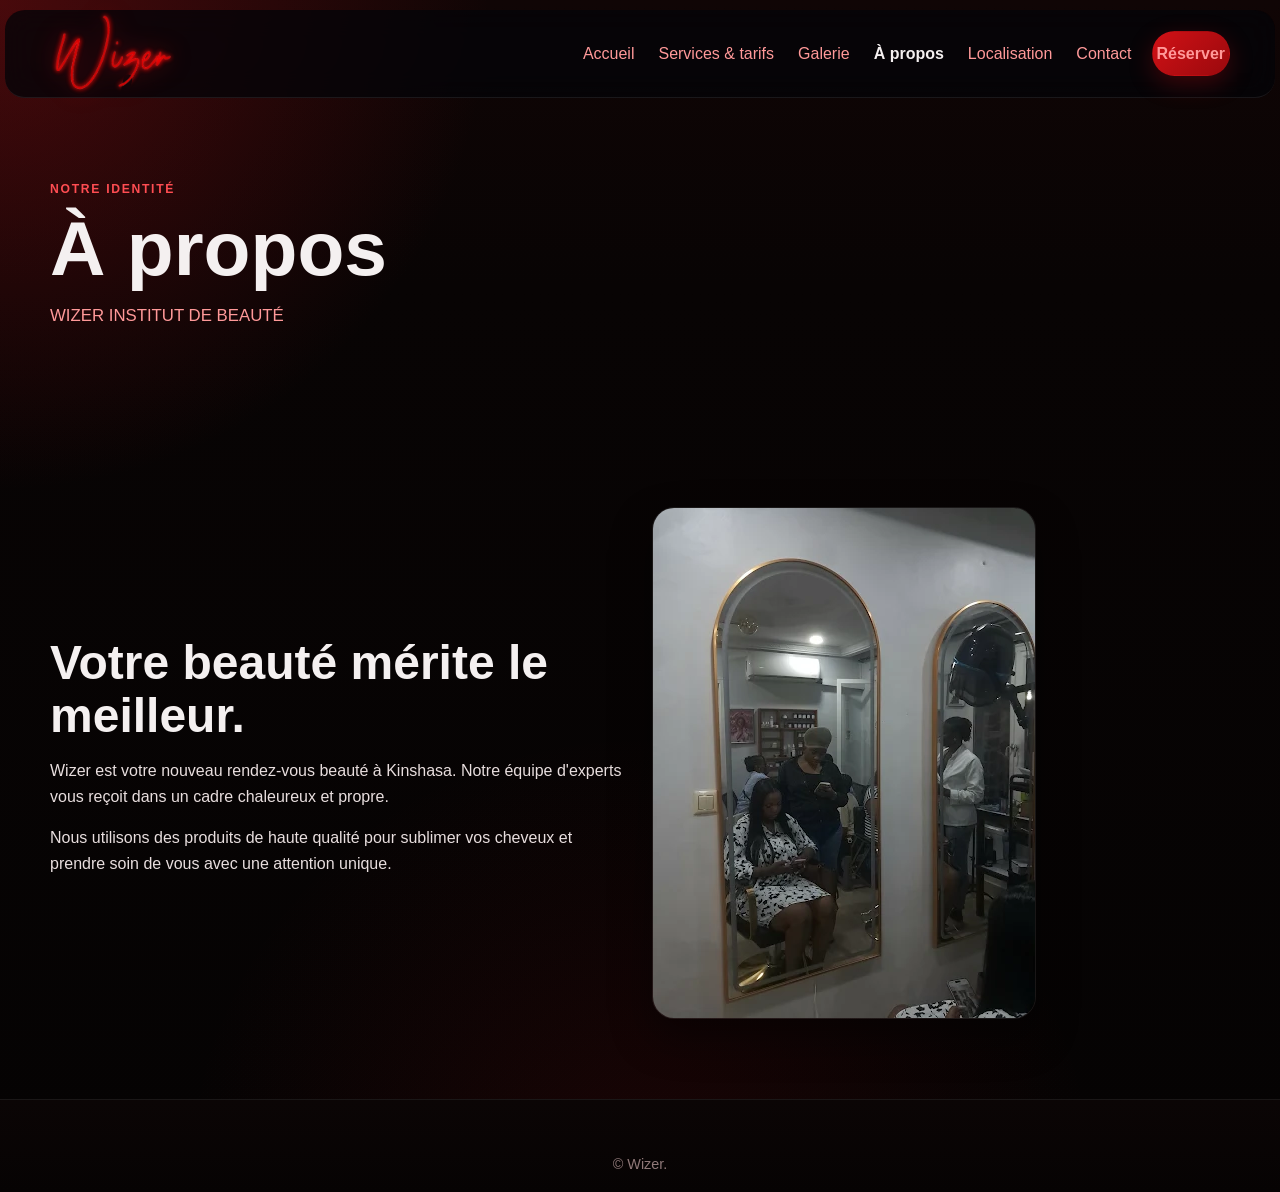
==== about.html @ 84b8888b "Edit" ====
<!DOCTYPE html>
<html lang="fr">
    <head>
        <meta charset="UTF-8">
        <meta name="viewport" content="width=device-width, initial-scale=1.0">
        <title>À propos | Wizer</title>
        <link rel="icon" href="assets/logo/wizer.webp" type="image/webp">
        <link rel="stylesheet" href="css/style.css">
        <link rel="stylesheet" href="css/responsive.css">
        <link rel="stylesheet" href="css/animations.css">
    </head>
    <body>
        <header class="site-header">
            <div class="container nav-wrap">
                <a class="brand" href="index.html">
                    <img src="assets/logo/wizer.webp" alt="Logo">
                </a>
                <button class="menu-toggle" type="button" aria-label="Ouvrir le menu" aria-expanded="false" aria-controls="main-menu">
                    ☰

                </button>
                <nav id="main-menu" class="main-menu">

                    <a href="index.html">Accueil</a>
                    <a href="services.html">Services & tarifs</a>
                    <a href="galerie.html">Galerie</a>
                    <a class="active" href="about.html">À propos</a>
                    <a href="localisation.html">Localisation</a>
                    <a href="contact.html">Contact</a>
                    <a class="button button-bounce button-small" href="reservation.html">Réserver</a>
                </nav>
            </div>
        </header>
        <main>
            <section class="page-hero section">
                <div class="container">
                    <p class="eyebrow">Notre identité</p>
                    <h1>À propos</h1>
                    <p class="lead">WIZER INSTITUT DE BEAUTÉ</p>
                </div>
            </section>
            <section class="section">
                <div class="container two-cols"><div>
                    <h2>Votre beauté mérite le meilleur.</h2>
                    <p>Wizer est votre nouveau rendez-vous beauté à Kinshasa. Notre équipe d'experts vous reçoit dans un cadre chaleureux et propre.</p>
                    <p>Nous utilisons des produits de haute qualité pour sublimer vos cheveux et prendre soin de vous avec une attention unique.</p>
                </div>
                <img class="rounded-image" src="assets/images/equipe/equipe.webp" alt="Illustration de l'équipe du salon"></div>
            </section>
        </main>
        <footer class="site-footer">
            <p class="copyright">©
                <span data-year></span> Wizer.
            </p>
        </footer>
        <script src="js/main.js"></script>
    </body>
</html>
---- css/style.css ----
:root {
  --bg: #090505; /* Teinte sombre neutre/rougeâtre */
  --bg-2: #140a0a;
  --surface: #120a0a;
  --surface-2: #1c0f0f;
  --soft: #180d0d;
  --soft-2: #221111;
  --text: #f4f0f0;
  --text-soft: #e8dede;
  --muted: #ff9999; /* Rouge pastel pour le texte secondaire */
  --accent: #d11116; /* Rouge Wizer vif et design */
  --accent-2: #9a090d; /* Rouge bordeaux profond */
  --accent-glow: rgba(209, 17, 22, 0.28);
  --line: rgba(255, 255, 255, 0.08);
  --line-strong: rgba(255, 255, 255, 0.14);
  --success: #6de7a3;
  --danger: #ff4d4d;
  --radius: 22px;
  --shadow: 0 18px 42px rgba(0, 0, 0, 0.42);
}

* { box-sizing: border-box; }
html { scroll-behavior: smooth; }
body {
  margin: 0;
  background:
    radial-gradient(circle at top left, rgba(141, 15, 20, 0.45), transparent 28%),
    radial-gradient(circle at bottom center, rgba(209, 17, 22, 0.10), transparent 34%),
    linear-gradient(180deg, #100505 0%, #080404 24%, #050303 100%);
  color: var(--text-soft);
  font-family: Arial, Helvetica, sans-serif;
  line-height: 1.6;
}

img { display: block; max-width: 100%; }

/* BOÎTE À OUTILS DE CLASSES POUR ADAPTER les IMAGES*/
.w-100 { max-width: 100% !important; width: 100%; }
.w-90  { max-width: 90%  !important; width: 90%;  margin-inline: auto; }
.w-80  { max-width: 80%  !important; width: 80%;  margin-inline: auto; }
.w-70  { max-width: 70%  !important; width: 70%;  margin-inline: auto; }
.w-60  { max-width: 60%  !important; width: 60%;  margin-inline: auto; }
.w-50  { max-width: 50%  !important; width: 50%;  margin-inline: auto; }

a { text-decoration: none; color: inherit; }

.container { width: min(100% - 2rem, 1180px);
  margin-inline: auto; }

  .section { padding: 4rem 0; }

.section-soft { background: linear-gradient(180deg, rgba(255,255,255,.015), rgba(255,255,255,.01)); }

.section-dark { background: linear-gradient(135deg, rgba(209,17,22,.12), rgba(104,8,11,.05));
  color: var(--text); }

.site-header {
  position: sticky;
  top: 10px;
  left: 5px;
  right: 5px;
  width: calc(100% - 10px);
  z-index: 1000;
  background: rgba(5, 5, 8, 0.78);
  border-bottom: 1px solid var(--line);
  backdrop-filter: blur(14px);
  border-radius: 20px;
}

.nav-wrap {
  min-height: 72px;
  display: flex;
  align-items: center;
  justify-content: space-between;
  gap: 1rem;
}

.brand {
  display: flex;
  align-items: center;
  gap: .65rem;
  font-weight: 800;
  color: var(--text);
}

.brand img {
  width: clamp(125px, 18vw, 110px);
  height: auto;
  filter: drop-shadow(0 0 12px rgba(209, 17, 22, 0.35)); /* Ombre rouge */
}


.menu-toggle {
  border: 1px solid var(--line);
  background: rgba(255, 255, 255, 0.03);
  color: var(--text);
  width: 44px;
  height: 44px;
  border-radius: 14px;
  font-size: 1.35rem;
  cursor: pointer;
}

.main-menu {
  display: none;
  position: absolute;
  top: 100px;
  left: 10px;
  right: 10px;
  background: hsla(0, 23%, 5%, 0.925);
  padding: 1rem;
  border-bottom: 1px solid var(--line);
  box-shadow: var(--shadow);
  border-radius: 20px;
}

.main-menu.open { display: flex;
  flex-direction: column;
  gap: .8rem; }

.main-menu a { padding: .55rem .25rem;
  color: var(--muted); }

.main-menu .active { color: var(--text);
  font-weight: 700; }

.button {
  display: inline-flex;
  align-items: center;
  justify-content: center;
  min-height: 46px;
  padding: .82rem 1.15rem;
  border: 1px solid transparent;
  border-radius: 999px;
  background: linear-gradient(135deg, var(--accent), var(--accent-2));
  color: #fff;
  font-weight: 700;
  cursor: pointer;
  transition: transform .2s ease, filter .2s ease, box-shadow .2s ease;
  box-shadow: 0 8px 25px var(--accent-glow);
}
/* Cette classe ne fait plus l'animation par défaut */
.button-bounce {
  display: inline-flex !important;
  position: relative !important;
}

/* L'animation se déclenche UNIQUEMENT quand le menu ajoute cette classe */
.main-menu.open .button-bounce {
  animation: bounce-top 1s ease-in-out both !important; /* Joué 1 seule fois (pas de infinite) */
}


.button:hover {
  transform: translateY(-2px);
  filter: saturate(1.1);
  box-shadow: 0 12px 30px rgba(209, 17, 22, 0.34);
}

.button-outline {
  background: rgba(255, 255, 255, 0.02);
  color: var(--text);
  border-color: var(--line-strong);
  box-shadow: none;
}
.button-outline:hover { background: rgba(255, 255, 255, 0.04); }

.button-light {
  background: var(--text);
  border-color: var(--text);
  color: #180d0d;
  box-shadow: none;
}
.button-small { min-height: 40px; padding: .55rem .95rem; }

.button-dark {
  background: var(--text);
  border-color: var(--text);
  color: #ff4d4d; /* Rouge clair pour bouton sombre */
  box-shadow: none;
}

.hero-grid, .two-cols, .location-layout, .split-callout { display: grid; gap: 1.5rem; align-items: center; }
.hero { padding-top: 3.2rem; }
.hero h1, .page-hero h1 {
  font-size: clamp(2.5rem, 10vw, 5.4rem);
  line-height: .98;
  margin: .4rem 0 1rem;
  color: var(--text);
}
.page-hero h1 { font-size: clamp(2.4rem, 8vw, 4.8rem); }
h2 {
  font-size: clamp(1.8rem, 5vw, 3rem);
  line-height: 1.1;
  margin: .2rem 0 1rem;
  color: var(--text);
}
h3 { margin: .55rem 0 .3rem; color: var(--text); }

.eyebrow {
  text-transform: uppercase;
  letter-spacing: .14em;
  font-size: .76rem;
  color: #ff4d52; /* Rouge corail vif */
  font-weight: 800;
}

.lead { max-width: 720px; color: var(--muted); font-size: 1.05rem; }
.actions { display: flex; flex-wrap: wrap; gap: .75rem; margin-top: 1.5rem; }
.hero-visual img, .rounded-image { border-radius: var(--radius); box-shadow: var(--shadow); border: 1px solid var(--line); }
.cards-grid { display: grid; gap: 1rem; }

.card {
  background: linear-gradient(180deg, rgba(255,255,255,.03), rgba(255,255,255,.02));
  border: 1px solid var(--line);
  border-radius: var(--radius);
  padding: 1rem;
  box-shadow: var(--shadow);
}

.service-card img {
  aspect-ratio: 16/10;
  width: 100%;
  object-fit: cover;
  border-radius: 16px;
  border: 1px solid var(--line);
}

.section-heading { margin-bottom: 1.4rem; }
.split-heading, .split-callout { gap: 1rem; }
.centered { text-align: center; margin-top: 1.4rem; }
.text-link { color: #ff4d52; font-weight: 1000; }

.gallery-preview, .gallery-grid {
  display: grid;
  grid-template-columns: repeat(2, 1fr);
  gap: .75rem;
}
.gallery-preview img, .gallery-grid img {
  width: 100%;
  aspect-ratio: 1/1;
  object-fit: cover;
  border-radius: 16px;
  border: 1px solid var(--line);
  background: var(--surface);
}

.filter-bar { display: flex; flex-wrap: wrap; gap: .55rem; margin-bottom: 1.2rem; }
.filter-button {
  padding: .6rem .9rem;
  border: 1px solid var(--line);
  border-radius: 999px;
  background: rgba(255, 255, 255, 0.03);
  color: var(--muted);
  cursor: pointer;
}
.filter-button.active {
  background: linear-gradient(135deg, var(--accent), var(--accent-2));
  color: #fff;
  border-color: transparent;
}

.social-grid { display: grid; gap: 1rem; }
.social-card {
  background: linear-gradient(180deg, rgba(255,255,255,.03), rgba(255,255,255,.02));
  border: 1px solid var(--line);
  padding: 1rem;
  border-radius: var(--radius);
  overflow: hidden;
  box-shadow: var(--shadow);
}
.social-card iframe { width: 100%; min-height: 580px; border: 0; border-radius: 14px; }
.embed-placeholder {
  min-height: 220px; display: grid; place-items: center;
  text-align: center; padding: 1.2rem;
  background: rgba(255, 255, 255, 0.025);
  border-radius: 16px; color: var(--muted);
  border: 1px dashed var(--line-strong);
}

.map { height: 420px; border-radius: var(--radius); overflow: hidden; border: 1px solid var(--line); box-shadow: var(--shadow); }
.salons-list { display: grid; gap: .8rem; }
.salon-card {
  background: linear-gradient(180deg, rgba(255,255,255,.03), rgba(255,255,255,.02));
  border: 1px solid var(--line); border-radius: 18px; padding: 1rem; box-shadow: var(--shadow);
}
.salon-card.closest {
  outline: 2px solid rgba(209, 17, 22, 0.55);
  box-shadow: 0 0 0 3px rgba(209, 17, 22, 0.10), var(--shadow);
}
.salon-meta { font-size: .92rem; color: var(--muted); }
.open { color: var(--success); font-weight: 800; }
.closed { color: var(--danger); font-weight: 800; }
.status-message { min-height: 1.4rem; color: var(--muted); }

.form-wrap { max-width: 800px; }
.booking-form { display: grid; gap: 1rem; }
.booking-form label { display: grid; gap: .35rem; font-weight: 700; color: var(--text); }
.booking-form input, .booking-form select, .booking-form textarea {
  width: 100%; padding: .85rem; border: 1px solid var(--line); border-radius: 14px;
  background: rgba(255, 255, 255, 0.03); color: var(--text-soft); font: inherit;
}
.booking-form input::placeholder, .booking-form textarea::placeholder { color: #907b7b; }
.form-note { color: var(--muted); }

code { background: rgba(255, 255, 255, 0.06); padding: .15rem .3rem; border-radius: 5px; color: #ffd7d7; }

.site-footer {
  background: linear-gradient(180deg, #0b0505, #060303);
  color: var(--text); padding: 2rem 0 1rem; border-top: 1px solid var(--line);
}
.footer-grid { display: grid; gap: 1.2rem; }
.footer-grid a { display: block; color: var(--muted); }
.copyright { text-align: center; color: #8f7878; font-size: .9rem; margin: 1.3rem 0 0; }

.gallery-modal__counter { display: none !important; }

/* ------------------------------
Galerie focus / carousel
------------------------------ */
body.modal-open { overflow: hidden; }
.gallery-tile {
  display: block; width: 100%; padding: 0; border: 0; border-radius: 16px;
  background: transparent; cursor: pointer; overflow: hidden;
}
.gallery-tile img { transition: transform .25s ease, filter .25s ease; }
.gallery-tile:hover img { transform: scale(1.04); filter: saturate(1.15); }
.gallery-tile__tag {
  position: absolute; left: .7rem; bottom: .7rem; padding: .32rem .58rem;
  border-radius: 999px; background: rgba(7, 5, 5, 0.68);
  border: 1px solid rgba(255, 255, 255, 0.12); color: var(--text-soft);
  font-size: .72rem; backdrop-filter: blur(10px);
}

.gallery-modal {
  position: fixed; inset: 0; z-index: 5000; display: grid; place-items: center;
  padding: 1rem; opacity: 0; pointer-events: none; transition: opacity .22s ease;
}
.gallery-modal.is-open { opacity: 1; pointer-events: auto; }
.gallery-modal__backdrop {
  position: absolute; inset: 0; background: rgba(4, 2, 2, 0.74); backdrop-filter: blur(18px);
}
.gallery-modal__shell {
  position: relative; width: min(100%, 1120px); min-height: min(80vh, 760px); display: grid; align-items: center;
}
.gallery-modal__stage {
  position: relative; display: grid; grid-template-columns: .55fr minmax(240px, .95fr) .55fr;
  align-items: center; gap: 1rem;
}
.gallery-modal__center, .gallery-modal__side {
  margin: 0; border: 1px solid rgba(255, 255, 255, 0.12); background: rgba(255, 255, 255, 0.04);
  box-shadow: 0 24px 80px rgba(0, 0, 0, 0.55), 0 0 44px rgba(209, 17, 22, 0.13); overflow: hidden;
}
.gallery-modal__center { z-index: 2; border-radius: 28px; cursor: pointer; transform: scale(1.02); }
.gallery-modal__center img { width: 100%; max-height: 68vh; object-fit: contain; background: #090505; }
.gallery-modal__center figcaption {
  display: flex; align-items: center; justify-content: space-between; gap: 1rem;
  padding: .9rem 1rem; color: var(--text); background: rgba(13, 7, 7, 0.96);
}
.gallery-modal__center figcaption span { color: var(--muted); font-size: .9rem; }
.gallery-modal__side {
  min-height: 42vh; border-radius: 22px; opacity: .55;
  filter: blur(.2px) saturate(.85); transform: scale(.86); cursor: pointer;
}
.gallery-modal__side img { width: 100%; height: 42vh; object-fit: cover; }
.gallery-modal__side--prev { transform: translateX(18%) scale(.84); }
.gallery-modal__side--next { transform: translateX(-18%) scale(.84); }

.gallery-modal__close {
  position: absolute; top: -.4rem; right: .1rem; z-index: 5;
  width: 46px; height: 46px; border-radius: 50%; border: 1px solid rgba(255, 255, 255, 0.16);
  background: rgba(255, 255, 255, 0.05); color: rgba(244, 240, 240, 0.82);
  font-size: 2rem; line-height: 1; cursor: pointer; backdrop-filter: blur(12px);
}
.gallery-modal__nav {
  position: absolute; top: 50%; z-index: 4; translate: 0 -50%;
  width: 46px; height: 46px; border-radius: 50%; border: 1px solid rgba(255, 255, 255, 0.16);
  background: rgba(255, 255, 255, 0.06); color: var(--text);
  font-size: 2.1rem; cursor: pointer; backdrop-filter: blur(12px);
}
.gallery-modal__nav--prev { left: .4rem; }
.gallery-modal__nav--next { right: .4rem; }

.hours-details { margin-top: .6rem; color: var(--muted); }
.hours-details summary { cursor: pointer; color: #ff4d52; font-weight: 800; }
.hours-details ul { margin: .5rem 0 0; padding-left: 1.1rem; }
.contact-card .button { margin-top: .5rem; }

@media (max-width: 699px) {
  .gallery-modal__shell { min-height: auto; }
  .gallery-modal__stage { grid-template-columns: 1fr; }
  .gallery-modal__side { display: none; }
  .gallery-modal__center { transform: none; border-radius: 22px; }
  .gallery-modal__center img { max-height: 62vh; }
  .gallery-modal__center figcaption { display: block; }
  .gallery-modal__nav { top: auto; bottom: 3.8rem; translate: 0 0; }
  .gallery-modal__nav--prev { left: 1.2rem; }
  .gallery-modal__nav--next { right: 1.2rem; }
  .gallery-modal__close { top: -3.2rem; right: 0; }
}

/* =========================================================
   Galerie focus : mobile propre + ratios image préservés
========================================================= */
.gallery-viewer__image, .viewer-image, .lightbox-image, .focus-image {
  max-width: min(92vw, 980px); max-height: 82vh;
  width: auto; height: auto; object-fit: contain; aspect-ratio: auto;
}

.gallery-viewer__main, .viewer-main, .lightbox-main, .focus-main {
  display: grid; place-items: center;
}

@media (max-width: 760px) {
  .gallery-viewer__arrow, .viewer-arrow, .lightbox-arrow,
  .focus-arrow, .gallery-focus-arrow, .gallery-modal-arrow,
  .gallery-modal__nav, [data-viewer-prev], [data-viewer-next] {
      display: none !important;
  }
  .gallery-viewer__image, .viewer-image, .lightbox-image, .focus-image {
      max-width: 94vw; max-height: 78vh; width: auto; height: auto; object-fit: contain;
  }
  .gallery-viewer__close, .viewer-close, .lightbox-close, .focus-close {
      top: 1rem; right: 1rem;
  }
}

/* Override final pour le viewer réel du projet */
.gallery-modal__center img {
  width: auto; max-width: min(92vw, 980px); max-height: 82vh; height: auto;
  object-fit: contain; aspect-ratio: auto;
}
@media (max-width: 760px) {
  .gallery-modal__nav { display: none !important; }
  .gallery-modal__center img {
      max-width: 94vw; max-height: 78vh; width: auto; height: auto; object-fit: contain;
  }
}

/* =========================================================
   Carte de localisation : lisibilité et interaction
========================================================= */
.map { min-height: 420px; background: #120a0a; }
.leaflet-container { font: inherit; }
.leaflet-popup-content-wrapper, .leaflet-popup-tip { background: #171010; color: #f4f0f0; }
.leaflet-popup-content a { color: #ff4d52; font-weight: 700; }
.map-popup__nearest, .nearest-badge { color: #ff4d52; font-weight: 800; }
.nearest-badge {
  display: inline-flex; margin: 0 0 .3rem; padding: .22rem .58rem;
  border: 1px solid rgba(255, 77, 82, 0.36); border-radius: 999px;
  background: rgba(209, 17, 22, 0.10); font-size: .78rem;
}

.salon-card[data-salon-id] { cursor: pointer; }
.salon-card[data-salon-id]:focus-visible { outline: 2px solid #ff4d52; outline-offset: 3px; }

.status-message[data-status="success"] { color: #7ce7aa; }
.status-message[data-status="error"] { color: #ff6b6b; }
.status-message[data-status="loading"] { color: #ff9999; }
#locate-button:disabled { cursor: wait; opacity: .72; }

@media (max-width: 699px) {
  .map { height: min(62vh, 520px); min-height: 360px; }
}

/* =========================================================
   Sécurité Leaflet : empêche les tuiles de devenir des images
========================================================= */
#map { position: relative; overflow: hidden; }
#map .leaflet-pane, #map .leaflet-tile, #map .leaflet-marker-icon,
#map .leaflet-marker-shadow, #map .leaflet-tile-container,
#map .leaflet-pane > svg, #map .leaflet-pane > canvas, #map .leaflet-layer {
  position: absolute; left: 0; top: 0;
}
#map img.leaflet-tile {
  display: block; max-width: none !important; max-height: none !important;
  width: 256px !important; height: 256px !important; border: 0; border-radius: 0;
}
#map .leaflet-control-container { position: static; }

/* Message lorsqu'une catégorie de galerie n'a pas encore d'images */
.gallery-empty {
  grid-column: 1 / -1; margin: 0; padding: 2rem;
  border: 1px dashed var(--line-strong); border-radius: var(--radius);
  background: rgba(255, 255, 255, 0.025); color: var(--muted); text-align: center;
}
.gallery-empty strong { color: var(--text); }

/* =========================================================
   NOUVEAU STYLE : GALERIE EN ALBUMS MOSAÏQUE
========================================================= */
#gallery-grid.masonry-layout {
  display: grid;
  grid-template-columns: repeat(auto-fill, minmax(300px, 1fr));
  grid-auto-rows: 20px; gap: 1.5rem; align-items: start;
}

.album-card {
  background: linear-gradient(180deg, rgba(255,255,255,.03), rgba(255,255,255,.02));
  border: 1px solid var(--line); border-radius: var(--radius);
  box-shadow: var(--shadow); overflow: hidden;
  transition: transform 0.3s ease, border-color 0.3s ease;
  display: flex; flex-direction: column; cursor: pointer;
  grid-row-end: span 18;
}
.album-card:hover { transform: translateY(-5px); border-color: var(--muted); }

.album-card__visual {
  display: flex; gap: 2px; height: 250px; width: 100%; background: #000; overflow: hidden;
}
.album-card__visual img { flex: 1; width: 100%; height: 100%; object-fit: cover; }

.album-card__info { padding: 1.2rem; background: var(--surface-2); border-top: 1px solid var(--line); }
.album-card__info .eyebrow { display: block; margin-bottom: 0.3rem; }
.album-card__info h3 { margin: 0; font-size: 1.1rem; color: var(--text); }

.album-card.tall-composite { grid-row-end: span 22; }
.album-card.tall-composite .album-card__visual { height: 320px; }

@media (max-width: 699px) {
  #gallery-grid.masonry-layout { grid-template-columns: 1fr; grid-auto-rows: auto; }
  .album-card { grid-row-end: auto !important; }
  .album-card__visual { height: 280px; }
}
---- css/responsive.css ----
@media (min-width:700px){
    
    .section{padding:5rem 0}
    
    .three-cols{grid-template-columns:repeat(3,1fr)}
    
    .two-cols{grid-template-columns:1fr 1fr}
    
    .booking-form{grid-template-columns:repeat(2,1fr)}
    
    .full-width{grid-column:1/-1}
    
    .gallery-grid{grid-template-columns:repeat(3,1fr)}
    
    .gallery-preview{grid-template-columns:repeat(4,1fr)}
    
    .footer-grid{grid-template-columns:2fr 1fr 1fr}
    
    .social-grid{grid-template-columns:repeat(2,1fr)}}
@media (min-width:980px){
    
    .menu-toggle{display:none}
    
    .main-menu{display:flex;
        position:static;
        align-items:center;
        gap:1rem;
        padding:0;
        border:0;
        background:transparent;
        box-shadow:none}
    
    .hero-grid{grid-template-columns:1.08fr .92fr; min-height:68vh}
    
    .location-layout{grid-template-columns:1.45fr .8fr; align-items:start}
    
    .map{height:620px}
    
    .split-heading,
    
    .split-callout{grid-template-columns:1fr auto}
    
    .gallery-grid{grid-template-columns:repeat(4,1fr)}}
---- css/animations.css ----
.reveal{animation:fadeUp .8s ease both}
.reveal-delay{animation-delay:.14s}
    @keyframes fadeUp{from{opacity:0;
    transform:translateY(18px)}to{opacity:1;
    transform:translateY(0)}}
    @media (prefers-reduced-motion:reduce){*,*::before,*::after{animation-duration:.01ms!important;
        animation-iteration-count:1!important;
        transition-duration:.01ms!important;
        scroll-behavior:auto!important}}

/* ----------------------------------------------
 * ----------------------------------------
 * animation bounce-top
 * ----------------------------------------
 */
@keyframes bounce-top {
  0% {
    transform: translateY(-45px);
            transform: translateY(-45px);
    animation-timing-function: ease-in;
            animation-timing-function: ease-in;
    opacity: 1;
  }
  24% {
    opacity: 1;
  }
  40% {
    transform: translateY(-24px);
            transform: translateY(-24px);
    animation-timing-function: ease-in;
            animation-timing-function: ease-in;
  }
  65% {
    transform: translateY(-12px);
            transform: translateY(-12px);
    animation-timing-function: ease-in;
            animation-timing-function: ease-in;
  }
  82% {
    transform: translateY(-6px);
            transform: translateY(-6px);
    animation-timing-function: ease-in;
            animation-timing-function: ease-in;
  }
  93% {
    transform: translateY(-4px);
            transform: translateY(-4px);
    animation-timing-function: ease-in;
            animation-timing-function: ease-in;
  }
  25%,
  55%,
  75%,
  87% {
    transform: translateY(0px);
            transform: translateY(0px);
    animation-timing-function: ease-out;
            animation-timing-function: ease-out;
  }
  100% {
    transform: translateY(0px);
            transform: translateY(0px);
    animation-timing-function: ease-out;
            animation-timing-function: ease-out;
    opacity: 1;
  }
}
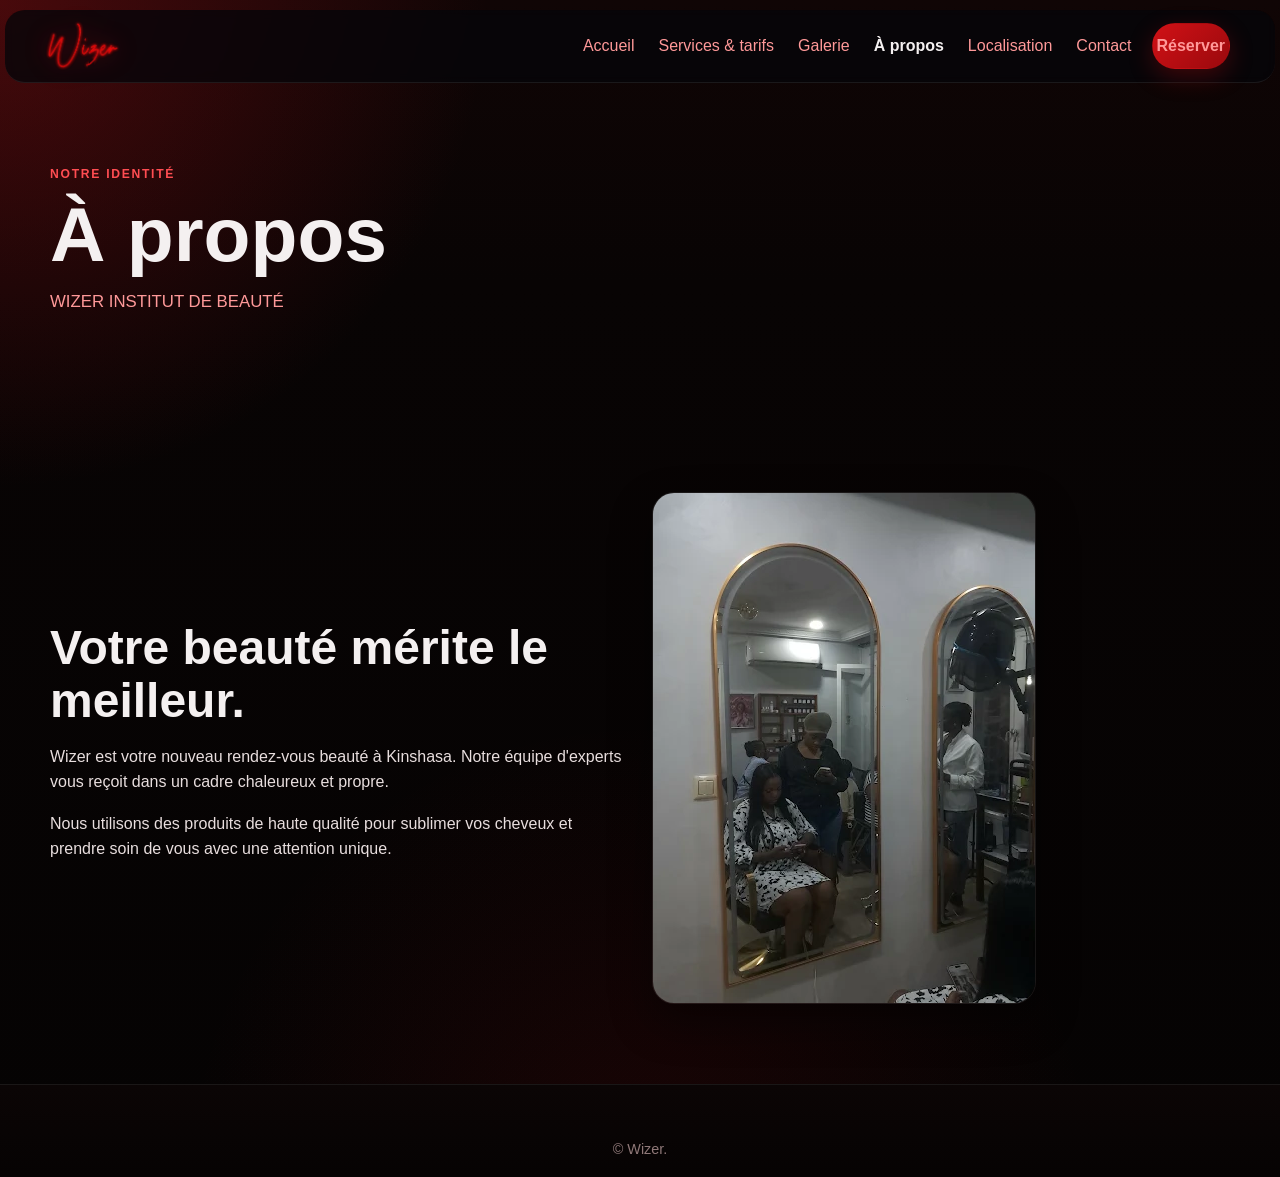
==== commit ac32cf27: "Refine gallery, contact, and headers This commit tightens the site polish and behavior updates: gall" ====
--- a/about.html
+++ b/about.html
@@ -13,7 +13,7 @@
         <header class="site-header">
             <div class="container nav-wrap">
                 <a class="brand" href="index.html">
-                    <img src="assets/logo/wizer.webp" alt="Logo">
+                    <img src="assets/logo/wizer.webp" class="w-60" alt="Logo">
                 </a>
                 <button class="menu-toggle" type="button" aria-label="Ouvrir le menu" aria-expanded="false" aria-controls="main-menu">
                     ☰
--- a/css/style.css
+++ b/css/style.css
@@ -61,9 +61,9 @@
   right: 5px;
   width: calc(100% - 10px);
   z-index: 1000;
-  background: rgba(5, 5, 8, 0.78);
+  background: hsla(240, 23%, 3%, 0.78);
   border-bottom: 1px solid var(--line);
-  backdrop-filter: blur(14px);
+  backdrop-filter: blur(5px);
   border-radius: 20px;
 }
 
@@ -84,7 +84,9 @@
 }
 
 .brand img {
-  width: clamp(125px, 18vw, 110px);
+  transform: translateX(-30px);
+  width: 125px;
+  max-width: 100%;
   height: auto;
   filter: drop-shadow(0 0 12px rgba(209, 17, 22, 0.35)); /* Ombre rouge */
 }
@@ -325,12 +327,6 @@
 }
 .gallery-tile img { transition: transform .25s ease, filter .25s ease; }
 .gallery-tile:hover img { transform: scale(1.04); filter: saturate(1.15); }
-.gallery-tile__tag {
-  position: absolute; left: .7rem; bottom: .7rem; padding: .32rem .58rem;
-  border-radius: 999px; background: rgba(7, 5, 5, 0.68);
-  border: 1px solid rgba(255, 255, 255, 0.12); color: var(--text-soft);
-  font-size: .72rem; backdrop-filter: blur(10px);
-}
 
 .gallery-modal {
   position: fixed; inset: 0; z-index: 5000; display: grid; place-items: center;
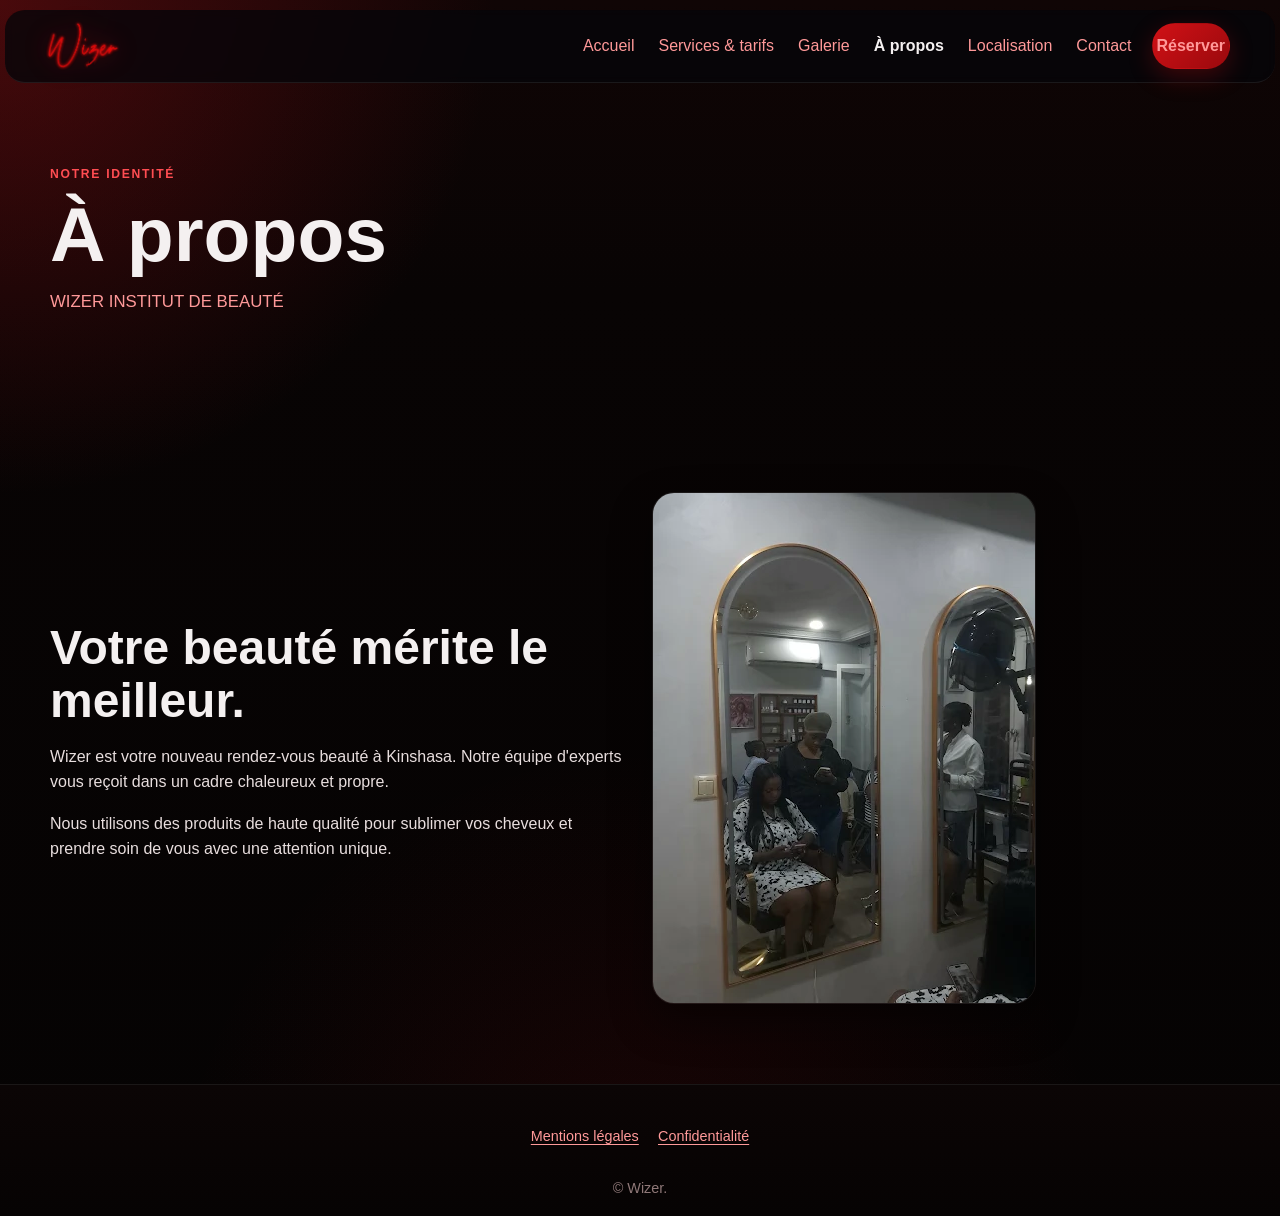
==== commit 6027a138: "Secure Cloudflare publish and legal pages This commit hardens the Cloudflare Pages deployment by add" ====
--- a/about.html
+++ b/about.html
@@ -16,8 +16,9 @@
                     <img src="assets/logo/wizer.webp" class="w-60" alt="Logo">
                 </a>
                 <button class="menu-toggle" type="button" aria-label="Ouvrir le menu" aria-expanded="false" aria-controls="main-menu">
-                    ☰
-
+                    <span class="bar" aria-hidden="true"></span>
+                    <span class="bar" aria-hidden="true"></span>
+                    <span class="bar" aria-hidden="true"></span>
                 </button>
                 <nav id="main-menu" class="main-menu">
 
@@ -49,9 +50,15 @@
             </section>
         </main>
         <footer class="site-footer">
+        <nav class="footer-legal" aria-label="Informations légales">
+          <a href="mentions-legales.html">Mentions légales</a>
+          <a href="confidentialite.html">Confidentialité</a>
+        </nav>
+
             <p class="copyright">©
                 <span data-year></span> Wizer.
             </p>
+        
         </footer>
         <script src="js/main.js"></script>
     </body>
--- a/css/style.css
+++ b/css/style.css
@@ -101,7 +101,30 @@
   border-radius: 14px;
   font-size: 1.35rem;
   cursor: pointer;
-}
+  position: relative;
+  padding: 0;
+}
+
+.menu-toggle .bar {
+  position: absolute;
+  top: 50%;
+  left: 50%;
+  width: 20px;
+  height: 2px;
+  border-radius: 2px;
+  background: var(--text);
+  transform: translate(-50%, calc(-50% + var(--ty, 0px)));
+  transition: transform .28s ease, opacity .2s ease, background-color .28s ease;
+}
+
+.menu-toggle .bar:nth-child(1) { --ty: -7px; }
+.menu-toggle .bar:nth-child(2) { --ty: 0px; }
+.menu-toggle .bar:nth-child(3) { --ty: 7px; }
+
+.menu-toggle.active .bar { background: var(--accent); }
+.menu-toggle.active .bar:nth-child(1) { transform: translate(-50%, -50%) rotate(45deg); }
+.menu-toggle.active .bar:nth-child(2) { opacity: 0; }
+.menu-toggle.active .bar:nth-child(3) { transform: translate(-50%, -50%) rotate(-45deg); }
 
 .main-menu {
   display: none;
@@ -119,6 +142,15 @@
 .main-menu.open { display: flex;
   flex-direction: column;
   gap: .8rem; }
+
+/* L'animation d'entrée du menu : déclenchée à l'ouverture (.open) sur mobile/tablette (<980px), une seule fois.
+   Limitée à ce breakpoint pour ne jamais se rejouer sur le menu desktop, qui reste affiché en permanence
+   et n'est pas piloté par .open (voir responsive.css, @media (min-width:980px)). */
+@media (max-width: 979.98px) {
+  .main-menu.open {
+    animation: slide-in-elliptic-bottom-fwd .7s cubic-bezier(.25, .46, .45, .94) both;
+  }
+}
 
 .main-menu a { padding: .55rem .25rem;
   color: var(--muted); }
@@ -294,6 +326,7 @@
 .open { color: var(--success); font-weight: 800; }
 .closed { color: var(--danger); font-weight: 800; }
 .status-message { min-height: 1.4rem; color: var(--muted); }
+.map-tile-status { margin-top: .6rem; font-size: .9rem; }
 
 .form-wrap { max-width: 800px; }
 .booking-form { display: grid; gap: 1rem; }
@@ -517,4 +550,33 @@
   #gallery-grid.masonry-layout { grid-template-columns: 1fr; grid-auto-rows: auto; }
   .album-card { grid-row-end: auto !important; }
   .album-card__visual { height: 280px; }
-}+}
+
+button,
+a {
+    -webkit-tap-highlight-color: transparent;
+}
+
+
+button:focus,
+a:focus {
+    outline: none;
+}
+
+
+button:focus-visible,
+a:focus-visible {
+    outline: 2px solid var(--accent);
+    outline-offset: 3px;
+}
+
+
+img {
+    user-select: none;
+    -webkit-user-select: none;
+    -webkit-user-drag: none;
+}
+/* Liens accessibles aux informations légales sur toutes les pages. */
+.footer-legal { display: flex; flex-wrap: wrap; justify-content: center; gap: .5rem 1.2rem; padding: .5rem 1rem; font-size: .9rem; }
+.footer-legal a { color: var(--muted); text-decoration: underline; text-underline-offset: 3px; }
+.footer-legal a:hover { color: var(--text); }
--- a/css/animations.css
+++ b/css/animations.css
@@ -65,3 +65,41 @@
     opacity: 1;
   }
 }
+
+/**
+ * ----------------------------------------
+ * animation slide-in-elliptic-bottom-fwd
+ * ----------------------------------------
+ */
+@-webkit-keyframes slide-in-elliptic-bottom-fwd {
+  0% {
+    -webkit-transform: translateY(600px) rotateX(30deg) scale(0);
+            transform: translateY(600px) rotateX(30deg) scale(0);
+    -webkit-transform-origin: 50% 100%;
+            transform-origin: 50% 100%;
+    opacity: 0;
+  }
+  100% {
+    -webkit-transform: translateY(0) rotateX(0) scale(1);
+            transform: translateY(0) rotateX(0) scale(1);
+    -webkit-transform-origin: 50% -1400px;
+            transform-origin: 50% -1400px;
+    opacity: 1;
+  }
+}
+@keyframes slide-in-elliptic-bottom-fwd {
+  0% {
+    -webkit-transform: translateY(600px) rotateX(30deg) scale(0);
+            transform: translateY(600px) rotateX(30deg) scale(0);
+    -webkit-transform-origin: 50% 100%;
+            transform-origin: 50% 100%;
+    opacity: 0;
+  }
+  100% {
+    -webkit-transform: translateY(0) rotateX(0) scale(1);
+            transform: translateY(0) rotateX(0) scale(1);
+    -webkit-transform-origin: 50% -1400px;
+            transform-origin: 50% -1400px;
+    opacity: 1;
+  }
+}
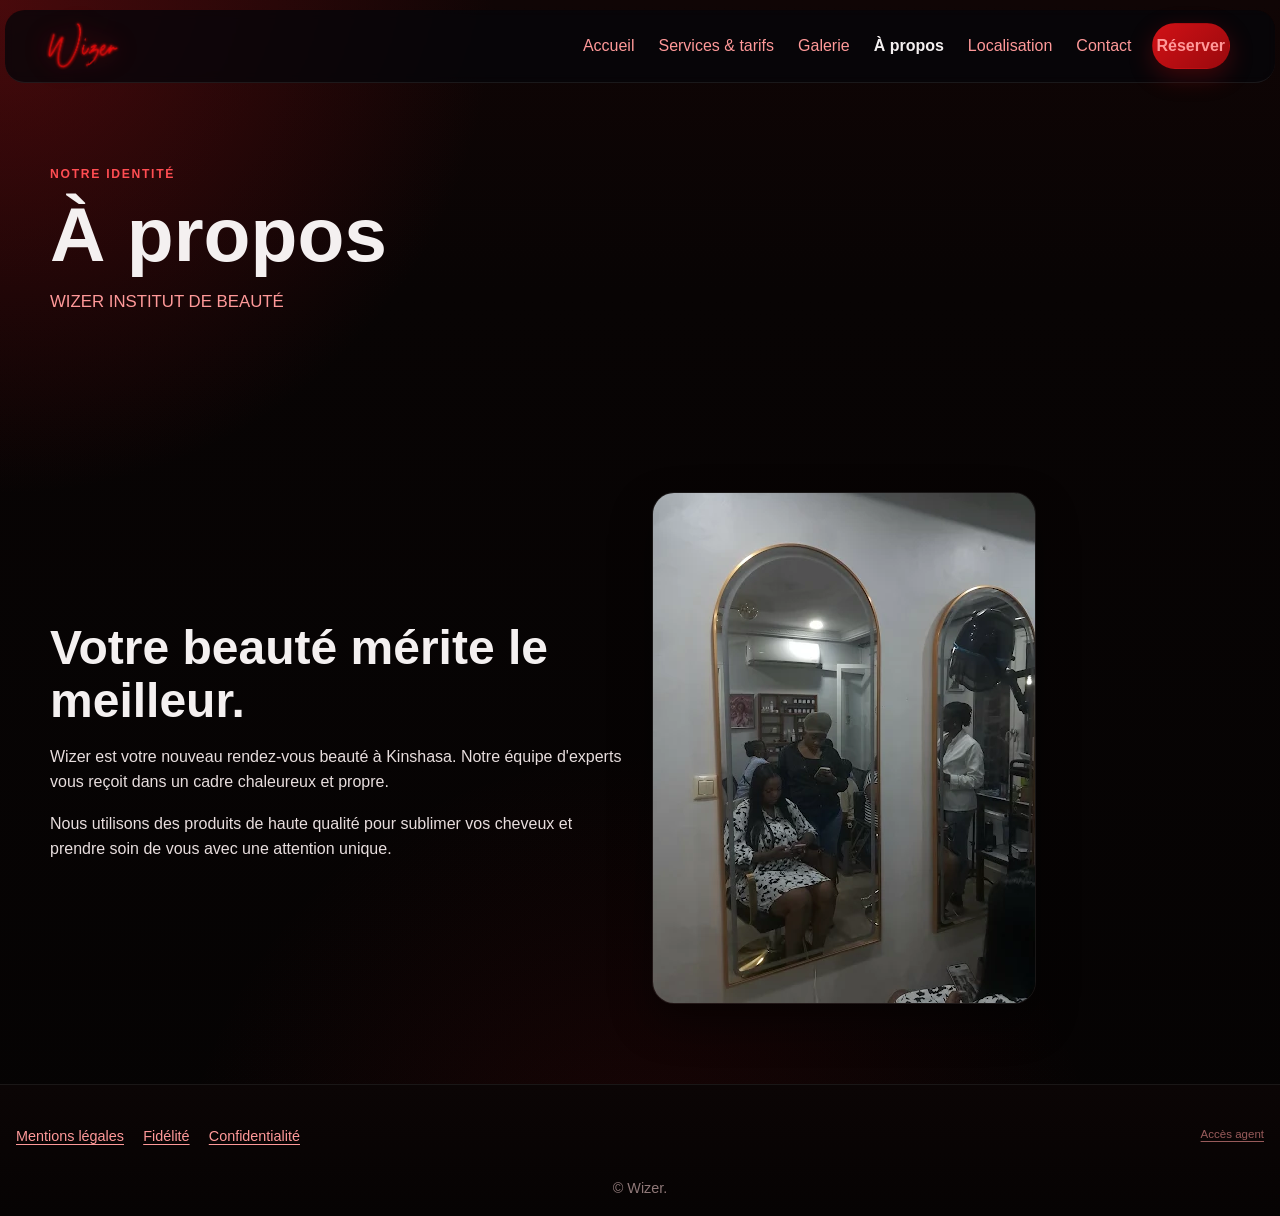
==== commit 862b7584: "Add Cloudflare fidelity program and D1 backend This change adds the Wizer customer loyalty system wi" ====
--- a/about.html
+++ b/about.html
@@ -52,7 +52,7 @@
         <footer class="site-footer">
         <nav class="footer-legal" aria-label="Informations légales">
           <a href="mentions-legales.html">Mentions légales</a>
-          <a href="confidentialite.html">Confidentialité</a>
+          <a href="fidelity-files/fidelity.html">Fidélité</a><a href="confidentialite.html">Confidentialité</a><a href="fidelity-files/scan-fidelity.html" class="staff-link" rel="nofollow" aria-label="Accès agent fidélité">Accès agent</a>
         </nav>
 
             <p class="copyright">©
--- a/css/style.css
+++ b/css/style.css
@@ -580,3 +580,7 @@
 .footer-legal { display: flex; flex-wrap: wrap; justify-content: center; gap: .5rem 1.2rem; padding: .5rem 1rem; font-size: .9rem; }
 .footer-legal a { color: var(--muted); text-decoration: underline; text-underline-offset: 3px; }
 .footer-legal a:hover { color: var(--text); }
+
+/* Lien discret vers l’accès réservé aux agents, sans masquer la vraie authentification serveur. */
+.footer-legal .staff-link{font-size:.72rem;opacity:.58;margin-inline-start:auto;}
+.footer-legal .staff-link:hover,.footer-legal .staff-link:focus-visible{opacity:1;}
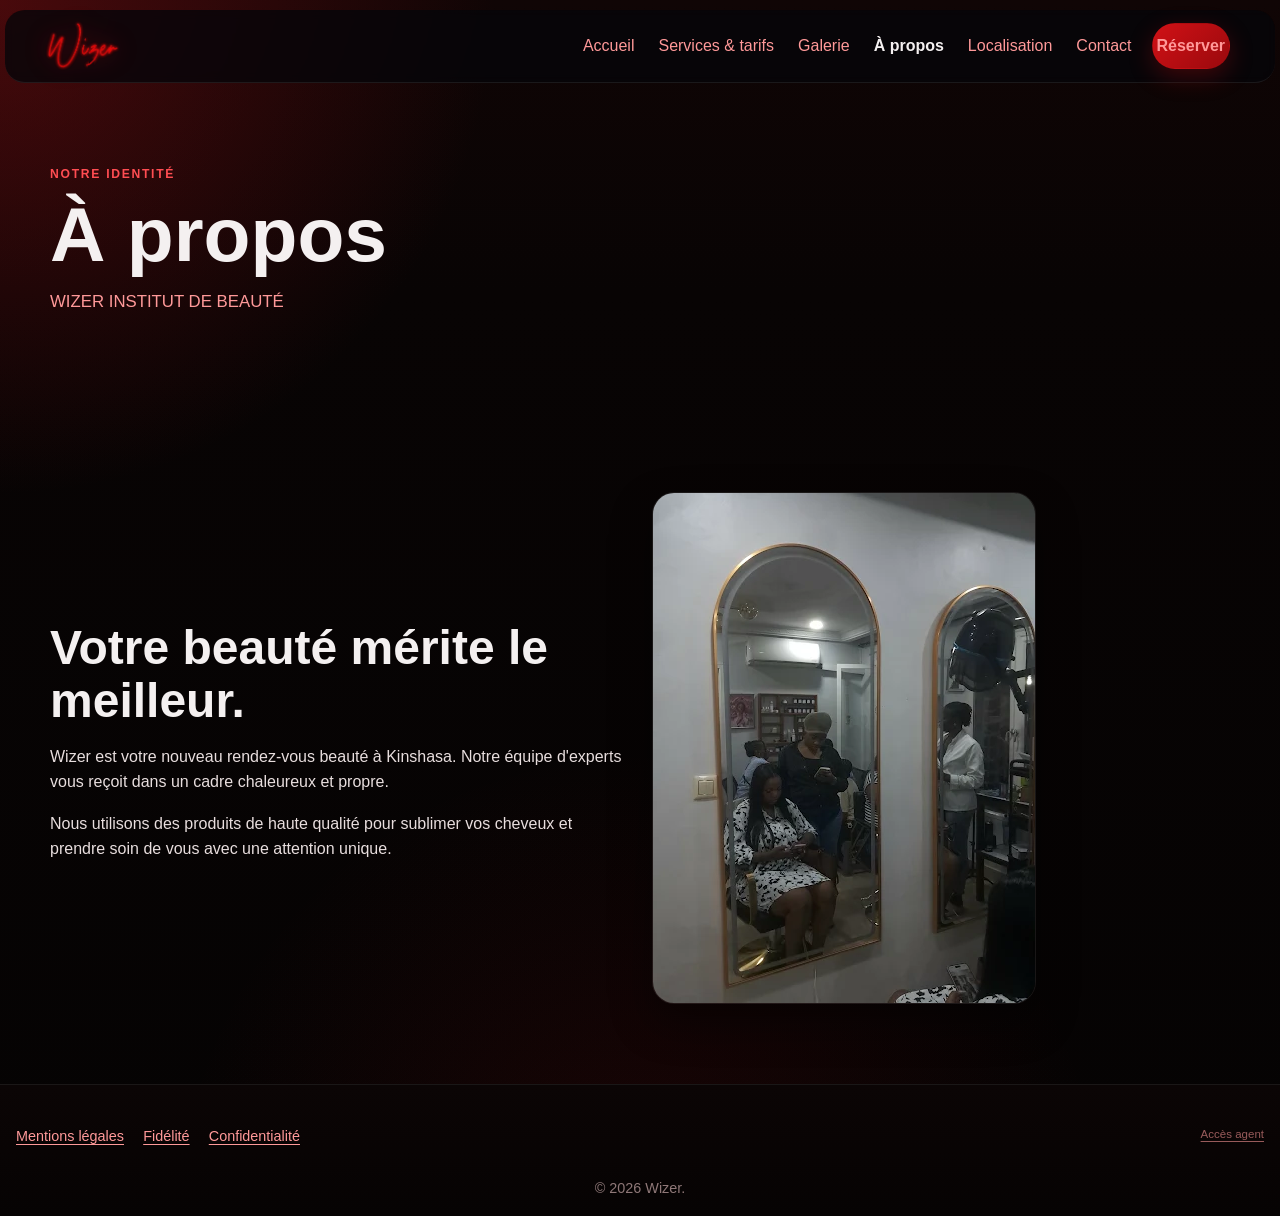
==== commit 15ba6fcd: "Harden Fidelity worker and Cloudflare deployment Migrates fidelity features to Cloudflare Workers, a" ====
--- a/about.html
+++ b/about.html
@@ -3,6 +3,7 @@
     <head>
         <meta charset="UTF-8">
         <meta name="viewport" content="width=device-width, initial-scale=1.0">
+        <meta name="description" content="Découvrez Wizer Institut, notre salon de beauté à Kinshasa, notre approche et les prestations proposées.">
         <title>À propos | Wizer</title>
         <link rel="icon" href="assets/logo/wizer.webp" type="image/webp">
         <link rel="stylesheet" href="css/style.css">
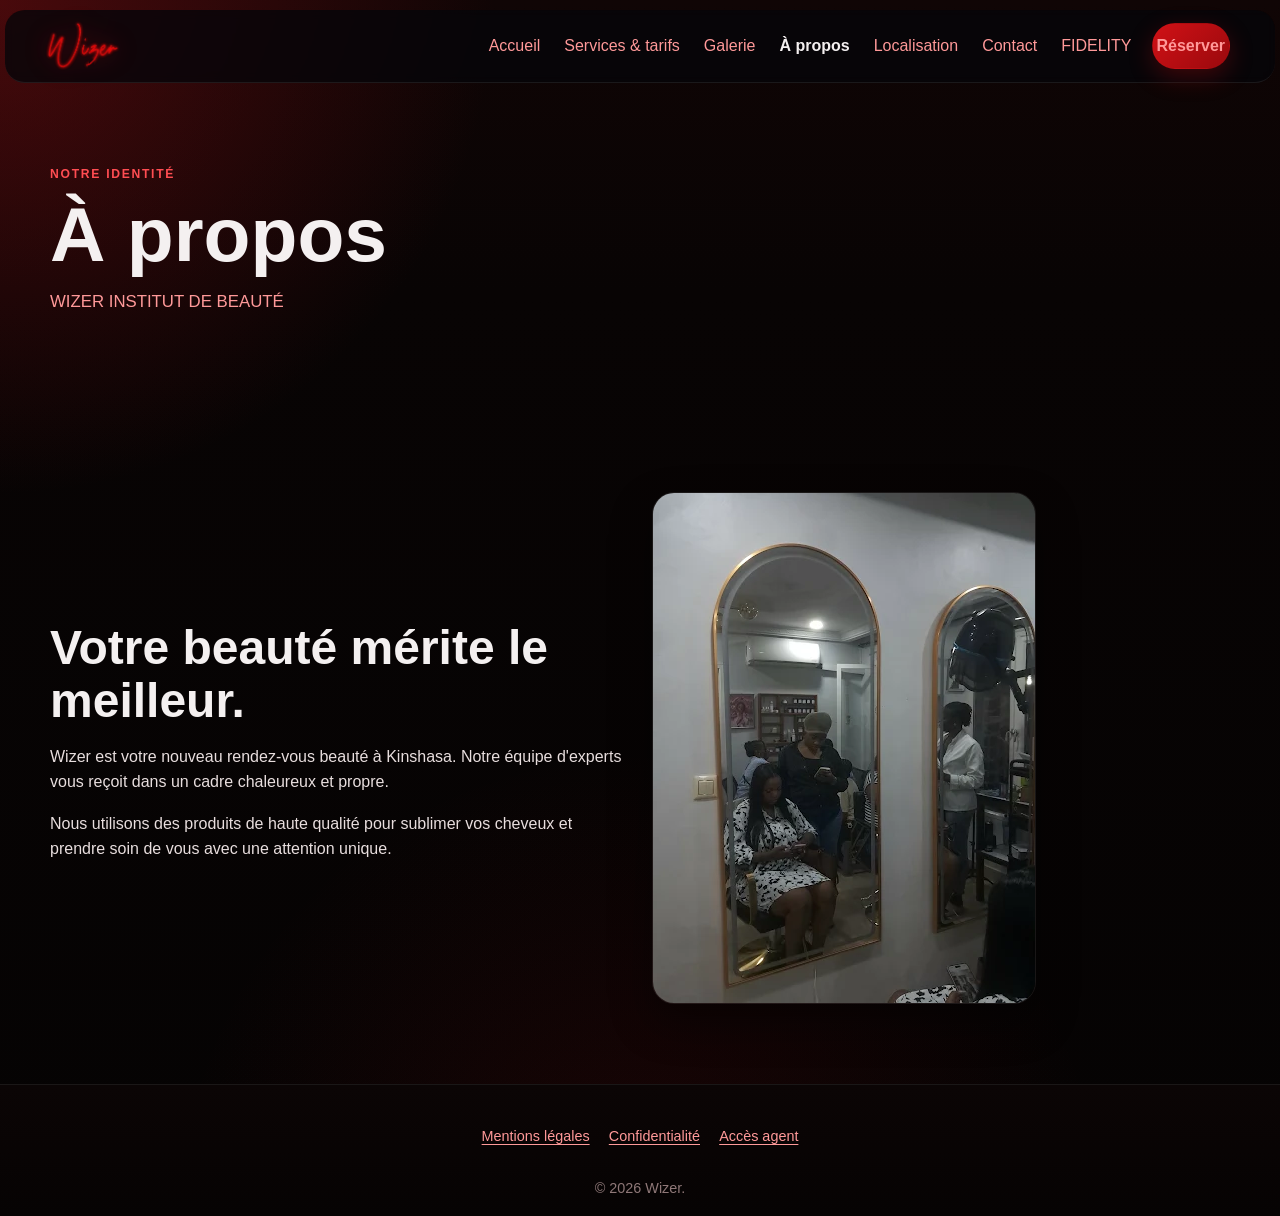
==== commit 50fafee0: "Add FIDELITY navigation and redesign Adds the FIDELITY entry across the main site navigation and foo" ====
--- a/about.html
+++ b/about.html
@@ -29,6 +29,7 @@
                     <a class="active" href="about.html">À propos</a>
                     <a href="localisation.html">Localisation</a>
                     <a href="contact.html">Contact</a>
+                    <a href="fidelity-files/fidelity.html">FIDELITY</a>
                     <a class="button button-bounce button-small" href="reservation.html">Réserver</a>
                 </nav>
             </div>
@@ -53,7 +54,8 @@
         <footer class="site-footer">
         <nav class="footer-legal" aria-label="Informations légales">
           <a href="mentions-legales.html">Mentions légales</a>
-          <a href="fidelity-files/fidelity.html">Fidélité</a><a href="confidentialite.html">Confidentialité</a><a href="fidelity-files/scan-fidelity.html" class="staff-link" rel="nofollow" aria-label="Accès agent fidélité">Accès agent</a>
+          <a href="confidentialite.html">Confidentialité</a>
+          <a href="fidelity-files/scan-fidelity.html">Accès agent</a>
         </nav>
 
             <p class="copyright">©
